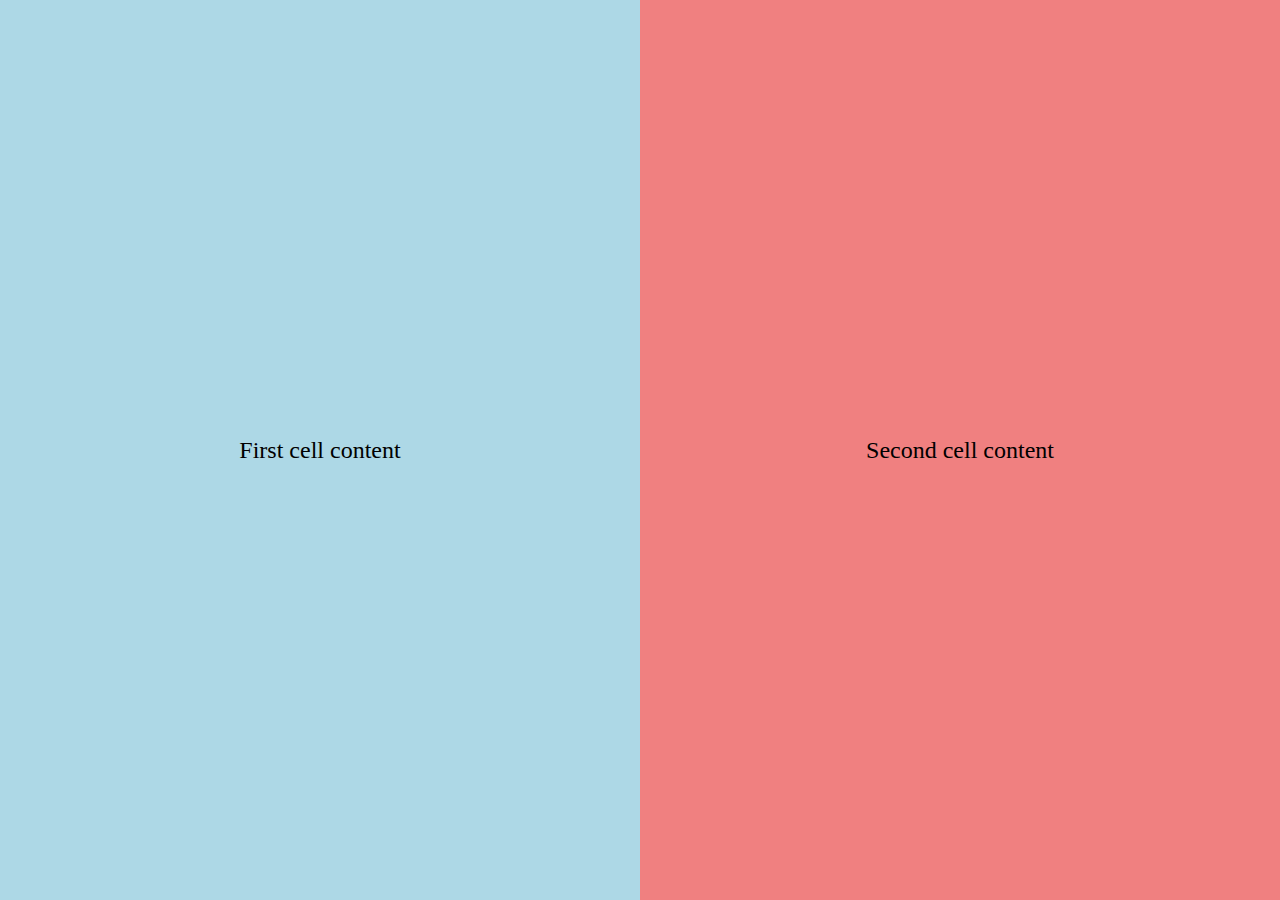
==== cell01/ex06/responsive.html @ 160e3693 "Add files via upload" ====
<!DOCTYPE html>
<html lang="en">
<head>
    <meta charset="UTF-8">
    <meta name="viewport" content="width=device-width, initial-scale=1.0">
    <title>Responsive Table</title>
    <style>
        body, html {
            margin: 0;
            height: 100%;
        }
        table {
            width: 100%;
            height: 100%;
            border-collapse: collapse;
        }
        td {
            width: 50%;
            height: 50%;
            text-align: center;
            vertical-align: middle;
            font-size: 1.5em; /* Adjust font size as needed */
        }
        .cell1 {
            background-color: lightblue; /* Your color choice */
        }
        .cell2 {
            background-color: lightcoral; /* Your color choice */
        }
    </style>
</head>
<body>
    <table>
        <tr>
            <td class="cell1">First cell content</td>
            <td class="cell2">Second cell content</td>
        </tr>
    </table>
</body>
</html>
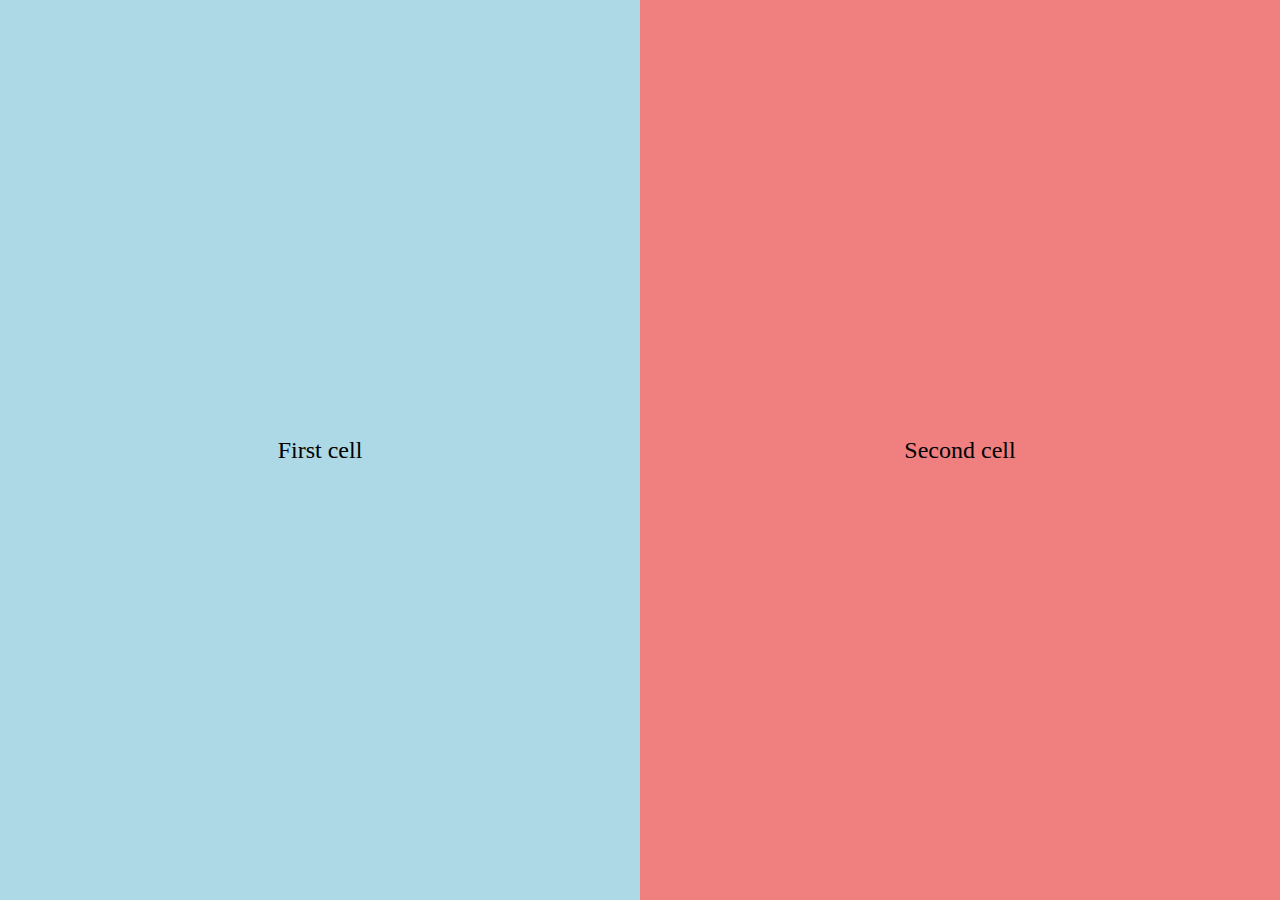
==== commit 95732866: "Add files via upload" ====
--- a/cell01/ex06/responsive.html
+++ b/cell01/ex06/responsive.html
@@ -32,8 +32,8 @@
 <body>
     <table>
         <tr>
-            <td class="cell1">First cell content</td>
-            <td class="cell2">Second cell content</td>
+            <td class="cell1">First cell</td>
+            <td class="cell2">Second cell</td>
         </tr>
     </table>
 </body>
